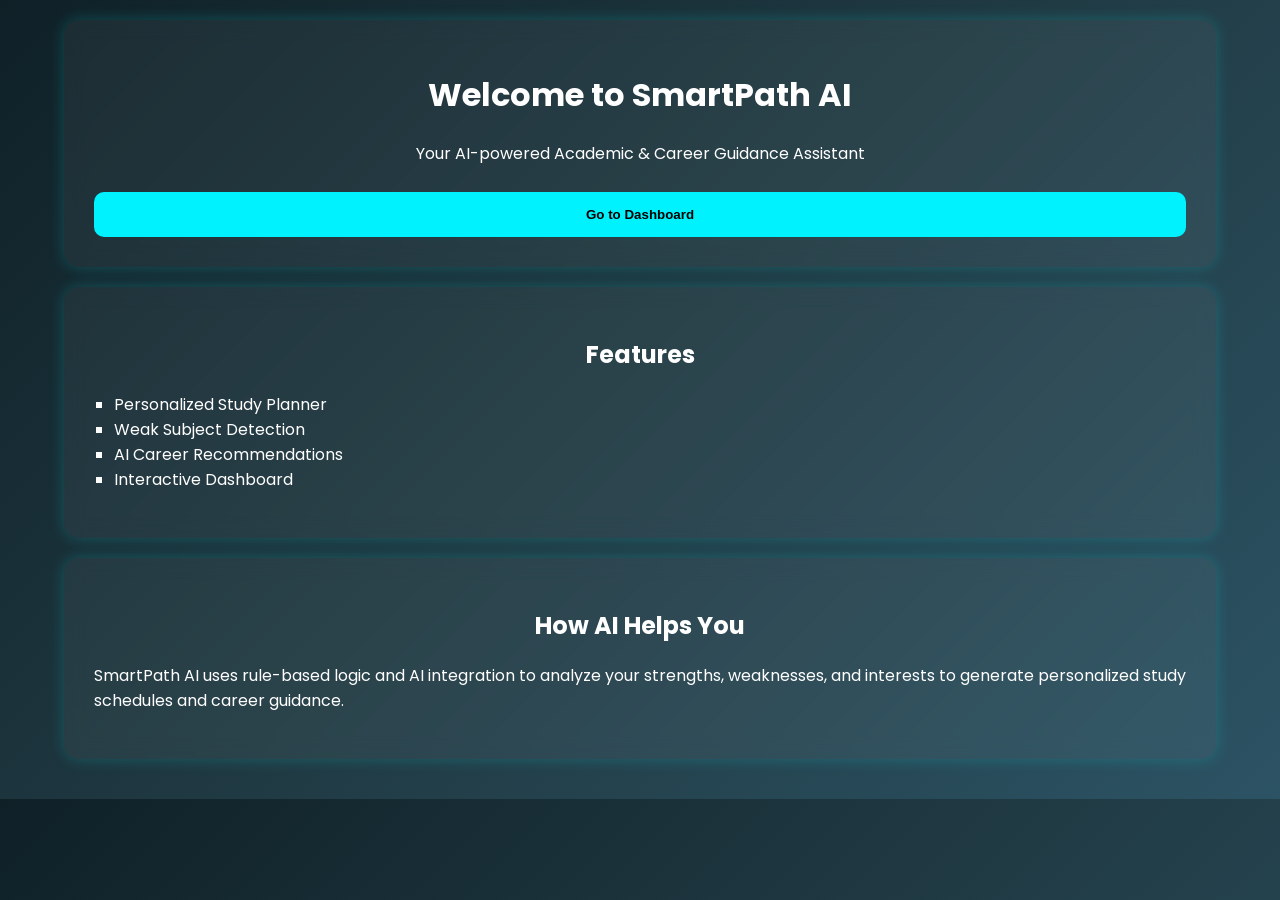
==== index.html @ 21a12313 "initial commit" ====
<!DOCTYPE html>
<html lang="en">
<head>
    <meta charset="UTF-8">
    <meta name="viewport" content="width=device-width, initial-scale=1.0">
    <title>SmartPath AI - Home</title>
    <link rel="stylesheet" href="assets/css/style.css">
    <link href="https://fonts.googleapis.com/css2?family=Poppins:wght@400;600&display=swap" rel="stylesheet">
</head>
<body>
<div class="container">

    <div class="card" style="text-align:center;">
        <h1>Welcome to SmartPath AI</h1>
        <p>Your AI-powered Academic & Career Guidance Assistant</p>
        <a href="dashboard.html"><button>Go to Dashboard</button></a>
    </div>

    <div class="card">
        <h2>Features</h2>
        <ul>
            <li>Personalized Study Planner</li>
            <li>Weak Subject Detection</li>
            <li>AI Career Recommendations</li>
            <li>Interactive Dashboard</li>
        </ul>
    </div>

    <div class="card">
        <h2>How AI Helps You</h2>
        <p>SmartPath AI uses rule-based logic and AI integration to analyze your strengths, weaknesses, and interests to generate personalized study schedules and career guidance.</p>
    </div>

</div>
</body>
</html>
---- assets/css/style.css ----
body {
    margin: 0;
    font-family: 'Poppins', sans-serif;
    background: linear-gradient(135deg, #0f2027, #203a43, #2c5364);
    color: white;
}

.container {
    width: 90%;
    margin: auto;
    padding: 20px;
}

.card {
    background: rgba(255,255,255,0.05);
    backdrop-filter: blur(10px);
    padding: 30px;
    border-radius: 15px;
    margin-bottom: 20px;
    box-shadow: 0 0 15px rgba(0,255,255,0.2);
    transition: transform 0.3s ease, box-shadow 0.3s ease;
}

.card:hover {
    transform: translateY(-5px);
    box-shadow: 0 0 30px rgba(0,255,255,0.4);
}

h1, h2 {
    text-align: center;
}

ul {
    list-style-type: square;
    padding-left: 20px;
}

input, button {
    padding: 15px;
    width: 100%;
    margin-top: 10px;
    border-radius: 10px;
    border: none;
}

button {
    background: #00f2fe;
    color: black;
    font-weight: 600;
    cursor: pointer;
    transition: background 0.3s ease, transform 0.2s ease;
}

button:hover {
    background: #4facfe;
    transform: scale(1.05);
}
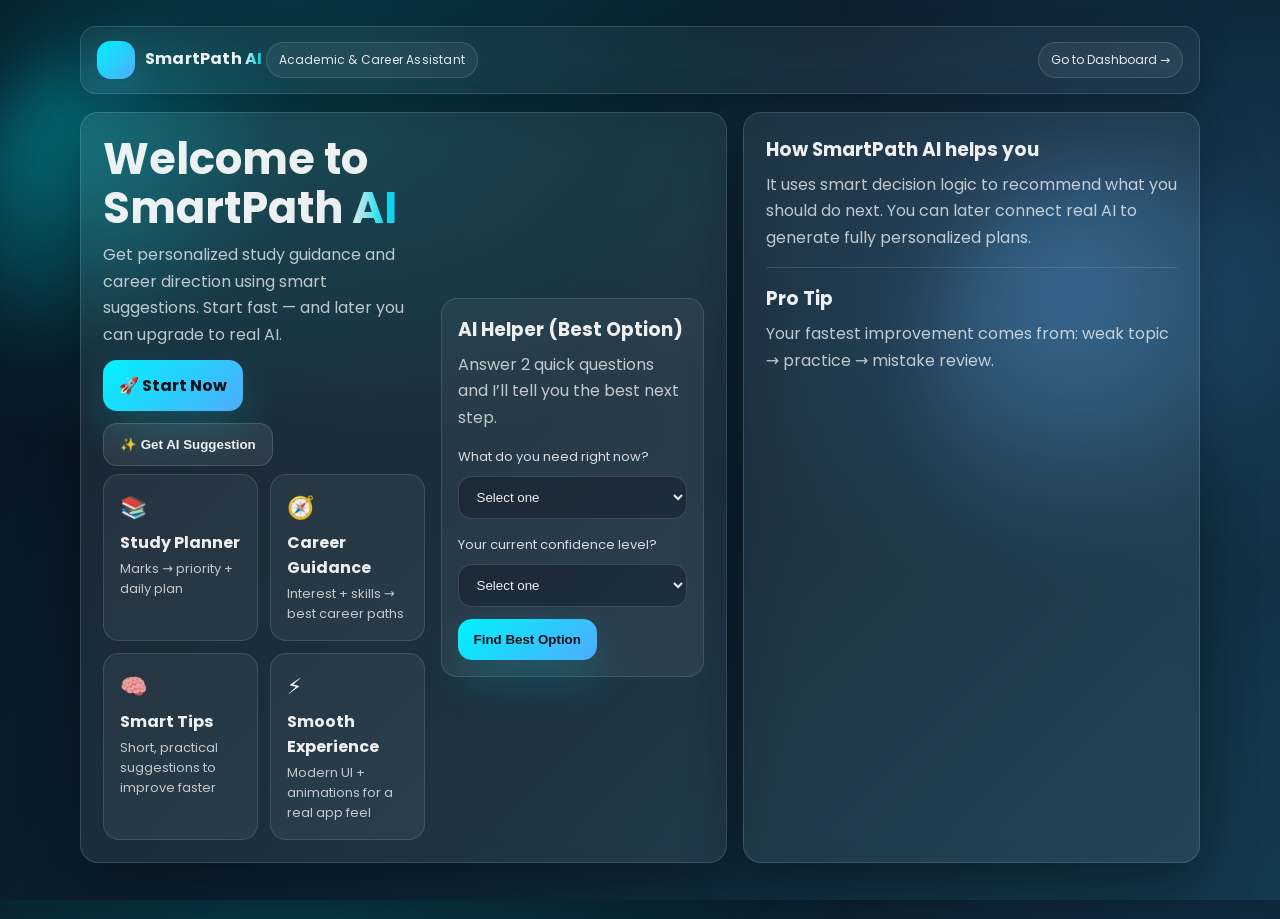
==== commit efb3df77: "Add chat feature" ====
--- a/index.html
+++ b/index.html
@@ -1,36 +1,506 @@
 <!DOCTYPE html>
 <html lang="en">
 <head>
-    <meta charset="UTF-8">
-    <meta name="viewport" content="width=device-width, initial-scale=1.0">
-    <title>SmartPath AI - Home</title>
-    <link rel="stylesheet" href="assets/css/style.css">
-    <link href="https://fonts.googleapis.com/css2?family=Poppins:wght@400;600&display=swap" rel="stylesheet">
+  <meta charset="UTF-8" />
+  <meta name="viewport" content="width=device-width, initial-scale=1.0" />
+  <title>SmartPath AI - Home</title>
+  <link href="https://fonts.googleapis.com/css2?family=Poppins:wght@400;600;700&display=swap" rel="stylesheet">
+
+  <style>
+    :root{
+      --bg1:#07101c;
+      --bg2:#0b2030;
+      --bg3:#143a4f;
+
+      --card: rgba(255,255,255,0.07);
+      --stroke: rgba(255,255,255,0.14);
+
+      --text: rgba(255,255,255,0.92);
+      --muted: rgba(255,255,255,0.72);
+
+      --a1:#00f2fe;
+      --a2:#4facfe;
+
+      --shadow: 0 18px 55px rgba(0,0,0,0.38);
+      --radius: 18px;
+    }
+
+    *{ box-sizing:border-box; }
+    html, body { height:100%; }
+    body{
+      margin:0;
+      font-family:'Poppins', system-ui, -apple-system, Segoe UI, Roboto, Arial, sans-serif;
+      color: var(--text);
+      background:
+        radial-gradient(1100px 680px at 20% 10%, rgba(0,242,254,0.18), transparent 55%),
+        radial-gradient(900px 620px at 85% 28%, rgba(79,172,254,0.16), transparent 55%),
+        linear-gradient(135deg, var(--bg1), var(--bg2), var(--bg3));
+      overflow-x:hidden;
+    }
+
+    .container{
+      width: min(1120px, 92%);
+      margin: 0 auto;
+      padding: 26px 0 56px;
+      position: relative;
+    }
+
+    /* Floating blobs */
+    .blob{
+      position:absolute;
+      width: 360px; height: 360px;
+      border-radius: 999px;
+      filter: blur(30px);
+      opacity: 0.35;
+      z-index: 0;
+      animation: float 7s ease-in-out infinite;
+      pointer-events: none;
+    }
+    .blob.b1{
+      left: -120px; top: 40px;
+      background: radial-gradient(circle at 30% 30%, rgba(0,242,254,0.9), transparent 60%);
+      animation-delay: 0s;
+    }
+    .blob.b2{
+      right: -140px; top: 160px;
+      width: 420px; height: 420px;
+      background: radial-gradient(circle at 35% 35%, rgba(79,172,254,0.9), transparent 60%);
+      animation-delay: 0.6s;
+    }
+
+    @keyframes float{
+      0%{ transform: translate(0,0) scale(1); }
+      50%{ transform: translate(14px,-18px) scale(1.03); }
+      100%{ transform: translate(0,0) scale(1); }
+    }
+
+    .nav{
+      position: relative;
+      z-index: 1;
+      display:flex;
+      align-items:center;
+      justify-content:space-between;
+      gap:16px;
+      padding: 14px 16px;
+      border-radius: 16px;
+      background: rgba(255,255,255,0.05);
+      border: 1px solid var(--stroke);
+      backdrop-filter: blur(12px);
+      box-shadow: 0 10px 30px rgba(0,0,0,0.25);
+      animation: fadeUp .45s ease both;
+    }
+    .brand{
+      display:flex; align-items:center; gap:10px;
+      font-weight: 700;
+      letter-spacing: 0.2px;
+    }
+    .brand-badge{
+      width: 38px; height: 38px;
+      border-radius: 14px;
+      background: linear-gradient(135deg, var(--a1), var(--a2));
+      box-shadow: 0 16px 40px rgba(79,172,254,0.22);
+    }
+    .pill{
+      display:inline-flex;
+      align-items:center;
+      gap:8px;
+      padding: 8px 12px;
+      border-radius: 999px;
+      border: 1px solid rgba(255,255,255,0.14);
+      background: rgba(255,255,255,0.06);
+      color: rgba(255,255,255,0.88);
+      font-size: 12px;
+      text-decoration:none;
+      transition: transform .18s ease, background .18s ease;
+    }
+    .pill:hover{ transform: translateY(-1px); background: rgba(255,255,255,0.09); }
+
+    .grid{
+      position: relative;
+      z-index: 1;
+      margin-top: 18px;
+      display:grid;
+      grid-template-columns: repeat(12, 1fr);
+      gap: 16px;
+    }
+    .card{
+      grid-column: span 12;
+      background: var(--card);
+      border: 1px solid var(--stroke);
+      backdrop-filter: blur(12px);
+      border-radius: var(--radius);
+      box-shadow: var(--shadow);
+      padding: 22px;
+      animation: fadeUp .55s ease both;
+    }
+
+    @keyframes fadeUp{
+      from{ opacity:0; transform: translateY(12px); }
+      to{ opacity:1; transform: translateY(0); }
+    }
+
+    /* Hero layout */
+    .hero{
+      display:grid;
+      grid-template-columns: 1fr;
+      gap: 16px;
+      align-items: center;
+    }
+    @media (min-width: 900px){
+      .hero{ grid-template-columns: 1.1fr 0.9fr; }
+      .span7{ grid-column: span 7; }
+      .span5{ grid-column: span 5; }
+      .span6{ grid-column: span 6; }
+    }
+
+    h1{
+      margin: 0 0 10px;
+      font-size: clamp(30px, 3.4vw, 46px);
+      line-height: 1.12;
+    }
+    p{
+      margin: 0 0 12px;
+      color: var(--muted);
+      line-height: 1.65;
+    }
+
+    /* Sliding title animation */
+    .slide-in{
+      display:inline-block;
+      opacity:0;
+      transform: translateX(-22px);
+      animation: slideIn .75s ease forwards;
+    }
+    .slide-in.delay{ animation-delay: .15s; }
+    @keyframes slideIn{
+      to{ opacity:1; transform: translateX(0); }
+    }
+
+    /* Moving gradient highlight for “AI” */
+    .shine{
+      background: linear-gradient(90deg, rgba(255,255,255,0.9), rgba(0,242,254,0.9), rgba(79,172,254,0.9), rgba(255,255,255,0.9));
+      background-size: 220% 100%;
+      -webkit-background-clip: text;
+      background-clip: text;
+      color: transparent;
+      animation: shine 3.8s ease-in-out infinite;
+    }
+    @keyframes shine{
+      0%{ background-position: 0% 50%; }
+      50%{ background-position: 100% 50%; }
+      100%{ background-position: 0% 50%; }
+    }
+
+    /* Buttons */
+    .row{ display:flex; gap: 12px; flex-wrap: wrap; margin-top: 10px; }
+    .btn{
+      appearance:none;
+      border: none;
+      cursor:pointer;
+      padding: 13px 16px;
+      border-radius: 14px;
+      font-weight: 700;
+      color:#071018;
+      background: linear-gradient(135deg, var(--a1), var(--a2));
+      box-shadow: 0 18px 45px rgba(0,242,254,0.18);
+      transition: transform .18s ease, box-shadow .18s ease, filter .18s ease;
+      position: relative;
+      overflow:hidden;
+      text-decoration:none;
+      display:inline-flex;
+      align-items:center;
+      gap:10px;
+    }
+    /* shimmer sweep */
+    .btn::before{
+      content:"";
+      position:absolute;
+      top:0; left:-120%;
+      width:120%;
+      height:100%;
+      background: linear-gradient(90deg, transparent, rgba(255,255,255,0.22), transparent);
+      transform: skewX(-20deg);
+      transition: left .6s ease;
+    }
+    .btn:hover{
+      transform: translateY(-2px);
+      filter: brightness(1.05);
+      box-shadow: 0 26px 60px rgba(79,172,254,0.22);
+    }
+    .btn:hover::before{ left: 130%; }
+    .btn:active{ transform: translateY(0); }
+
+    .btn-ghost{
+      background: rgba(255,255,255,0.08);
+      color: rgba(255,255,255,0.92);
+      border: 1px solid rgba(255,255,255,0.14);
+      box-shadow: none;
+    }
+    .btn-ghost::before{ display:none; }
+    .btn-ghost:hover{ background: rgba(255,255,255,0.12); }
+
+    /* Feature cards */
+    .feature-grid{
+      display:grid;
+      grid-template-columns: 1fr;
+      gap: 12px;
+      margin-top: 8px;
+    }
+    @media (min-width: 900px){
+      .feature-grid{ grid-template-columns: repeat(2, 1fr); }
+    }
+    .feature{
+      padding: 16px;
+      border-radius: 16px;
+      border: 1px solid rgba(255,255,255,0.12);
+      background: rgba(255,255,255,0.06);
+      transition: transform .2s ease, background .2s ease;
+    }
+    .feature:hover{ transform: translateY(-4px); background: rgba(255,255,255,0.09); }
+    .feature .icon{ font-size: 22px; }
+    .feature .t{ font-weight: 700; margin-top: 6px; }
+    .feature .d{ font-size: 13px; color: var(--muted); margin-top: 4px; }
+
+    /* AI helper box */
+    .ai-box{
+      padding: 16px;
+      border-radius: 16px;
+      border: 1px solid rgba(255,255,255,0.12);
+      background: rgba(255,255,255,0.06);
+    }
+    label{ font-size: 13px; color: rgba(255,255,255,0.82); }
+    select{
+      width:100%;
+      margin-top: 8px;
+      padding: 12px 14px;
+      border-radius: 14px;
+      border: 1px solid rgba(255,255,255,0.14);
+      background: rgba(10,16,26,0.35);
+      color: var(--text);
+      outline:none;
+      transition: box-shadow .2s ease, border-color .2s ease;
+    }
+    select:focus{
+      border-color: rgba(79,172,254,0.6);
+      box-shadow: 0 0 0 4px rgba(79,172,254,0.18);
+    }
+
+    .best{
+      margin-top: 14px;
+      display:none;
+      animation: pop .25s ease both;
+    }
+    @keyframes pop{
+      from{ transform: scale(0.98); opacity: 0.75; }
+      to{ transform: scale(1); opacity: 1; }
+    }
+
+    .hr{ height:1px; background: rgba(255,255,255,0.12); margin: 16px 0; }
+    ul{ margin: 8px 0 0; padding-left: 18px; color: rgba(255,255,255,0.82); }
+    li{ margin: 6px 0; }
+  </style>
 </head>
+
 <body>
-<div class="container">
-
-    <div class="card" style="text-align:center;">
-        <h1>Welcome to SmartPath AI</h1>
-        <p>Your AI-powered Academic & Career Guidance Assistant</p>
-        <a href="dashboard.html"><button>Go to Dashboard</button></a>
+  <div class="container">
+    <div class="blob b1"></div>
+    <div class="blob b2"></div>
+
+    <div class="nav">
+      <div class="brand">
+        <div class="brand-badge"></div>
+        <div>
+          SmartPath <span class="shine">AI</span>
+          <div style="font-weight:400" class="pill">Academic & Career Assistant</div>
+        </div>
+      </div>
+      <a class="pill" href="dashboard.html">Go to Dashboard →</a>
     </div>
 
-    <div class="card">
-        <h2>Features</h2>
-        <ul>
-            <li>Personalized Study Planner</li>
-            <li>Weak Subject Detection</li>
-            <li>AI Career Recommendations</li>
-            <li>Interactive Dashboard</li>
-        </ul>
+    <div class="grid">
+      <!-- HERO -->
+      <div class="card span7">
+        <div class="hero">
+          <div>
+            <h1>
+              <span class="slide-in">Welcome to</span><br>
+              <span class="slide-in delay">SmartPath <span class="shine">AI</span></span>
+            </h1>
+            <p>
+              Get personalized study guidance and career direction using smart suggestions.
+              Start fast — and later you can upgrade to real AI.
+            </p>
+
+            <div class="row">
+              <a class="btn" href="dashboard.html">🚀 Start Now</a>
+              <button class="btn btn-ghost" id="scrollToAI">✨ Get AI Suggestion</button>
+            </div>
+
+            <div class="feature-grid">
+              <div class="feature">
+                <div class="icon">📚</div>
+                <div class="t">Study Planner</div>
+                <div class="d">Marks → priority + daily plan</div>
+              </div>
+              <div class="feature">
+                <div class="icon">🧭</div>
+                <div class="t">Career Guidance</div>
+                <div class="d">Interest + skills → best career paths</div>
+              </div>
+              <div class="feature">
+                <div class="icon">🧠</div>
+                <div class="t">Smart Tips</div>
+                <div class="d">Short, practical suggestions to improve faster</div>
+              </div>
+              <div class="feature">
+                <div class="icon">⚡</div>
+                <div class="t">Smooth Experience</div>
+                <div class="d">Modern UI + animations for a real app feel</div>
+              </div>
+            </div>
+          </div>
+
+          <div class="ai-box" id="aiHelper">
+            <h3 style="margin:0 0 8px;">AI Helper (Best Option)</h3>
+            <p style="margin:0 0 12px;">
+              Answer 2 quick questions and I’ll tell you the best next step.
+            </p>
+
+            <div>
+              <label>What do you need right now?</label>
+              <select id="goal">
+                <option value="" selected disabled>Select one</option>
+                <option value="marks">I want to improve my marks</option>
+                <option value="career">I’m confused about my career</option>
+                <option value="both">Both study + career</option>
+              </select>
+            </div>
+
+            <div style="margin-top:12px;">
+              <label>Your current confidence level?</label>
+              <select id="confidence">
+                <option value="" selected disabled>Select one</option>
+                <option value="low">Low (I’m struggling)</option>
+                <option value="mid">Medium (okay but not best)</option>
+                <option value="high">High (just need direction)</option>
+              </select>
+            </div>
+
+            <div class="row" style="margin-top:12px;">
+              <button class="btn" id="getBest">Find Best Option</button>
+            </div>
+
+            <div class="best" id="bestBox">
+              <div class="hr"></div>
+              <div class="pill" id="bestTag">✅ Best Option</div>
+              <h3 id="bestTitle" style="margin-top:10px;">AI Study Planner</h3>
+              <p id="bestText">Based on your answers, start with the Study Planner to fix weak areas quickly.</p>
+              <ul id="bestList"></ul>
+              <div class="row" style="margin-top:12px;">
+                <a class="btn" id="bestLink" href="dashboard.html">Go to Dashboard →</a>
+              </div>
+            </div>
+
+          </div>
+        </div>
+      </div>
+
+      <!-- EXTRA CARD -->
+      <div class="card span5">
+        <h3 style="margin:0 0 8px;">How SmartPath AI helps you</h3>
+        <p>
+          It uses smart decision logic to recommend what you should do next.
+          You can later connect real AI to generate fully personalized plans.
+        </p>
+        <div class="hr"></div>
+        <h3 style="margin:0 0 8px;">Pro Tip</h3>
+        <p style="margin:0;">
+          Your fastest improvement comes from: weak topic → practice → mistake review.
+        </p>
+      </div>
     </div>
-
-    <div class="card">
-        <h2>How AI Helps You</h2>
-        <p>SmartPath AI uses rule-based logic and AI integration to analyze your strengths, weaknesses, and interests to generate personalized study schedules and career guidance.</p>
-    </div>
-
-</div>
+  </div>
+
+<script>
+  const scrollBtn = document.getElementById("scrollToAI");
+  const aiHelper = document.getElementById("aiHelper");
+  scrollBtn.addEventListener("click", () => {
+    aiHelper.scrollIntoView({ behavior: "smooth", block: "center" });
+  });
+
+  const goal = document.getElementById("goal");
+  const confidence = document.getElementById("confidence");
+  const bestBox = document.getElementById("bestBox");
+  const bestTitle = document.getElementById("bestTitle");
+  const bestText = document.getElementById("bestText");
+  const bestList = document.getElementById("bestList");
+  const bestLink = document.getElementById("bestLink");
+
+  function renderBest({title, text, items, link}){
+    bestTitle.textContent = title;
+    bestText.textContent = text;
+    bestList.innerHTML = items.map(x => `<li>${x}</li>`).join("");
+    bestLink.href = link;
+    bestLink.textContent = link.includes("study_planner") ? "Open Study Planner →"
+                      : link.includes("career_ai") ? "Open Career Guidance →"
+                      : "Go to Dashboard →";
+    bestBox.style.display = "block";
+    bestBox.classList.remove("best");
+    void bestBox.offsetWidth;
+    bestBox.classList.add("best");
+  }
+
+  document.getElementById("getBest").addEventListener("click", (e) => {
+    e.preventDefault();
+    const g = goal.value;
+    const c = confidence.value;
+
+    if (!g || !c) {
+      renderBest({
+        title: "Select your answers first 🙂",
+        text: "Choose your goal + confidence level, then click again.",
+        items: ["This helps SmartPath AI pick the best option for you."],
+        link: "dashboard.html"
+      });
+      return;
+    }
+
+    // Best-option logic
+    if (g === "marks" || (g === "both" && c !== "high")) {
+      renderBest({
+        title: "Best Option: AI Study Planner",
+        text: "Start with the Study Planner to improve marks faster by focusing on weak areas.",
+        items: [
+          "Enter subject + marks",
+          "Follow daily time recommendation",
+          "Practice questions + review mistakes weekly"
+        ],
+        link: "study_planner.html"
+      });
+      return;
+    }
+
+    if (g === "career" || (g === "both" && c === "high")) {
+      renderBest({
+        title: "Best Option: AI Career Guidance",
+        text: "You’re ready for direction — use Career Guidance to get top career matches and a roadmap.",
+        items: [
+          "Enter interest, strong subject, and skills",
+          "Get ranked career paths",
+          "Follow the roadmap + skills to learn next"
+        ],
+        link: "career_ai.html"
+      });
+      return;
+    }
+
+    renderBest({
+      title: "Best Option: Dashboard",
+      text: "Explore both tools and decide which helps you most today.",
+      items: ["Try Study Planner first, then Career Guidance."],
+      link: "dashboard.html"
+    });
+  });
+</script>
 </body>
 </html>
